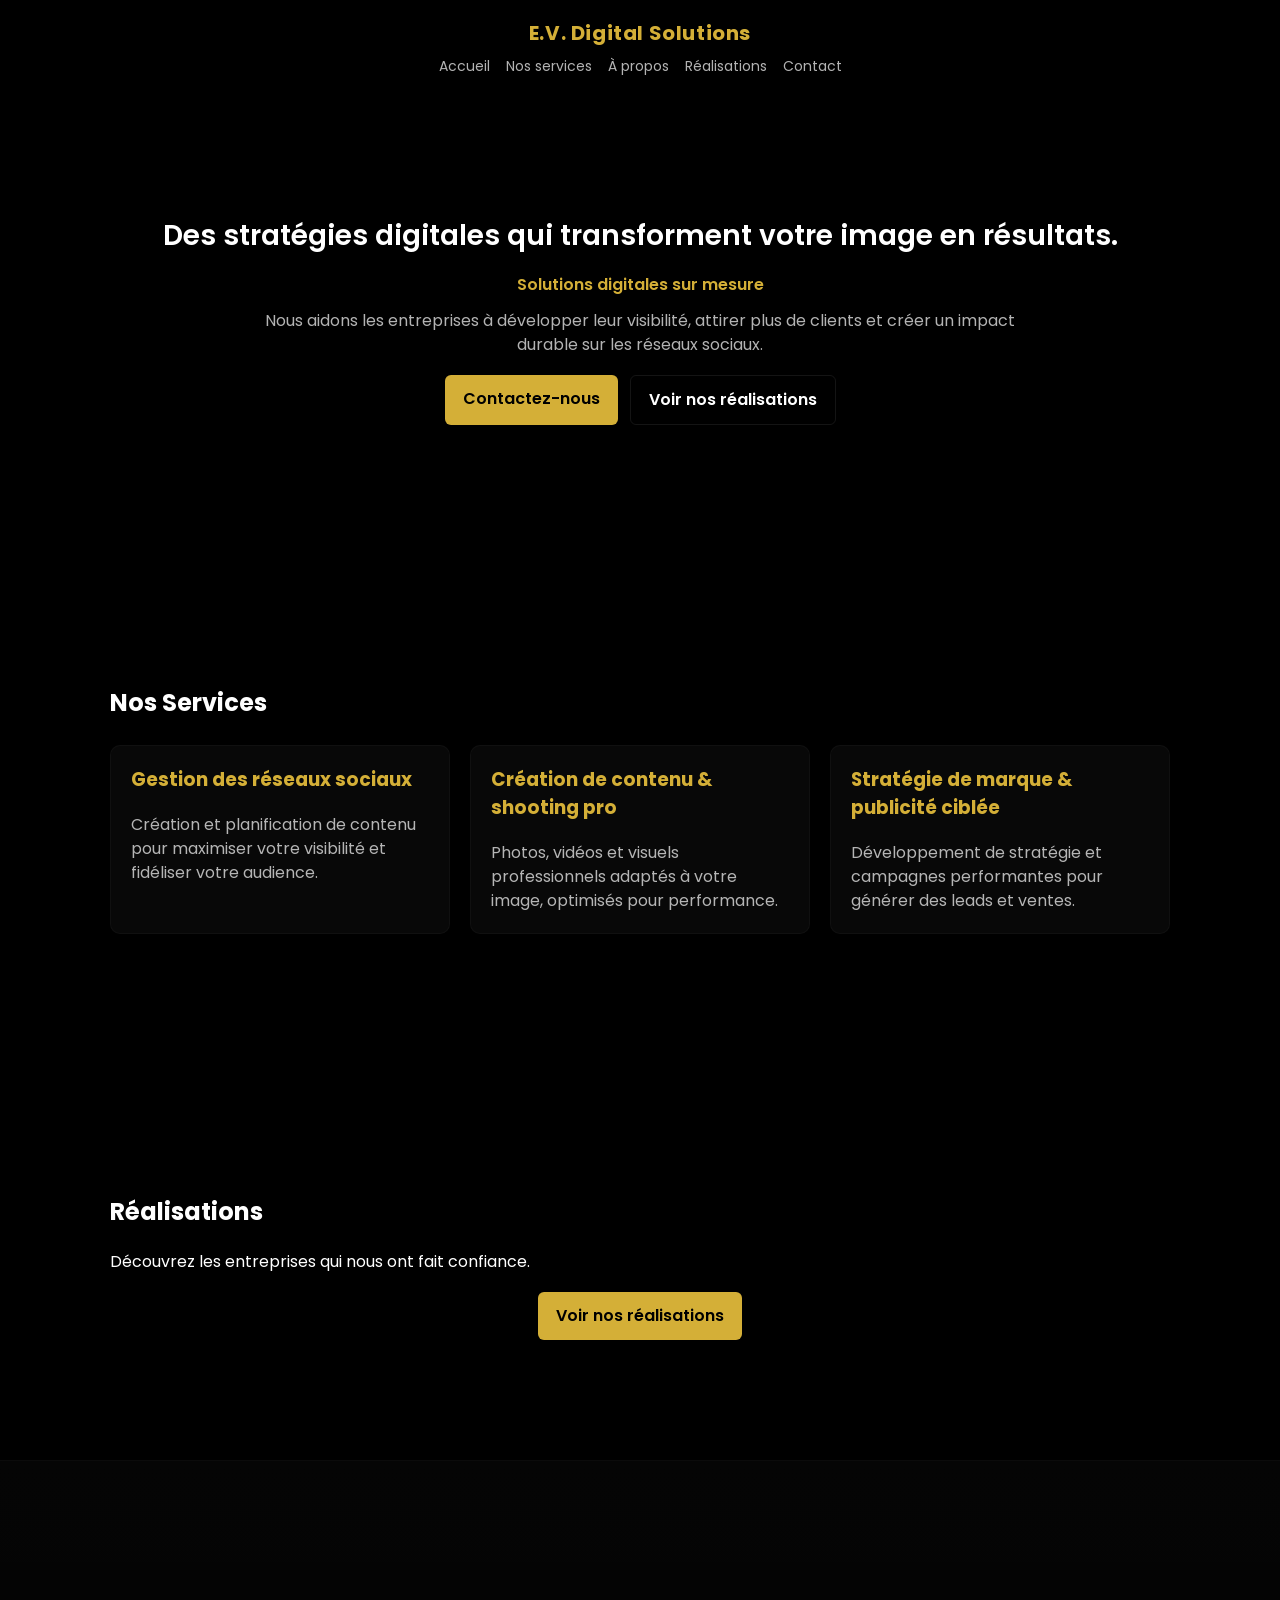
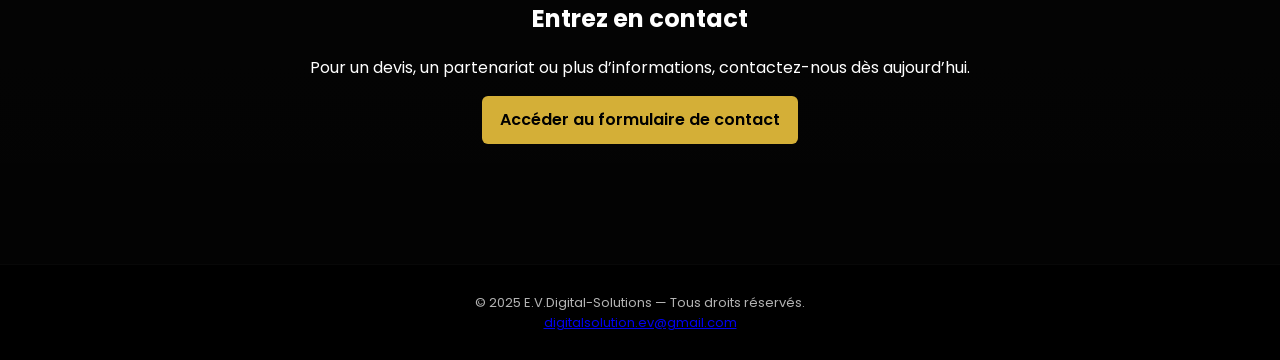
==== index.html @ 48e2d367 "Fix title and logo text formatting" ====
<!doctype html>
<html lang="fr">
<head>
  <meta charset="utf-8" />
  <meta name="viewport" content="width=device-width,initial-scale=1" />
  <title>E.V. Digital Solutions</title>
  <link href="https://fonts.googleapis.com/css2?family=Poppins:wght@300;400;600;700&display=swap" rel="stylesheet">
  <link rel="stylesheet" href="styles.css">
</head>
<body>
  <header class="site-header">
    <div class="logo">E.V. Digital Solutions</div>
    <nav class="nav">
      <a href="#home">Accueil</a>
      <a href="#services">Nos services</a>
      <a href="about.html">À propos</a>
      <a href="#work">Réalisations</a>
      <a href="contact.html">Contact</a>
    </nav>
  </header>

  <main>
    <section id="home" class="hero section">
      <div class="container">
        <h1>Des stratégies digitales qui transforment votre image en résultats.</h1>
        <p class="tagline">Solutions digitales sur mesure</p>
        <p class="lead">Nous aidons les entreprises à développer leur visibilité, attirer plus de clients et créer un impact durable sur les réseaux sociaux.</p>
        <div class="cta-row">
          <a class="btn btn-primary" href="contact.html">Contactez-nous</a>
          <a class="btn btn-outline" id="portfolio-btn" href="https://www.behance.net/a407f34e" target="_blank">Voir nos réalisations</a>
        </div>
      </div>
    </section>

    <section id="services" class="section services">
      <div class="container">
        <h2>Nos Services</h2>
        <div class="cards">
          <div class="card reveal">
            <h3>Gestion des réseaux sociaux</h3>
            <p>Création et planification de contenu pour maximiser votre visibilité et fidéliser votre audience.</p>
          </div>
          <div class="card reveal">
            <h3>Création de contenu & shooting pro</h3>
            <p>Photos, vidéos et visuels professionnels adaptés à votre image, optimisés pour performance.</p>
          </div>
          <div class="card reveal">
            <h3>Stratégie de marque & publicité ciblée</h3>
            <p>Développement de stratégie et campagnes performantes pour générer des leads et ventes.</p>
          </div>
        </div>
      </div>
    </section>

    <section id="work" class="section work">
      <div class="container">
        <h2>Réalisations</h2>
        <p>Découvrez les entreprises qui nous ont fait confiance.</p>
        <div class="work-cta">
          <a class="btn btn-primary" id="portfolio-link" href="https://www.behance.net/a407f34e" target="_blank">Voir nos réalisations</a>
        </div>
      </div>
    </section>

    <section id="contact-brief" class="section contact-brief">
      <div class="container">
        <h2>Entrez en contact</h2>
        <p>Pour un devis, un partenariat ou plus d’informations, contactez-nous dès aujourd’hui.</p>
        <a class="btn btn-primary" href="contact.html">Accéder au formulaire de contact</a>
      </div>
    </section>
  </main>

  <footer class="site-footer">
    <div>© 2025 E.V.Digital-Solutions — Tous droits réservés.</div>
    <div><a class="email-link" href="mailto:digitalsolution.ev@gmail.com">digitalsolution.ev@gmail.com</a></div>
  </footer>

  <script src="script.js"></script>
</body>
</html>
---- styles.css ----
:root{
  --bg:#000000;
  --text:#ffffff;
  --gold:#d4af37;
  --muted:rgba(255,255,255,0.7);
  --maxw:1100px;
  --radius:8px;
  font-family: 'Poppins', system-ui, -apple-system, 'Segoe UI', Roboto, 'Helvetica Neue', Arial;
}

*{box-sizing:border-box}
html,body{height:100%}
body{
  margin:0;
  background:var(--bg);
  color:var(--text);
  -webkit-font-smoothing:antialiased;
  -moz-osx-font-smoothing:grayscale;
  line-height:1.5;
}

.container{max-width:var(--maxw);margin:0 auto;padding:60px 20px}
.narrow{max-width:720px}

.site-header{
  position:sticky;top:0;z-index:30;
  background:linear-gradient(90deg, rgba(0,0,0,0.9), rgba(0,0,0,0.85));
  backdrop-filter: blur(4px);
  padding:18px 20px;
  display:flex;align-items:center;justify-content:center;flex-direction:column;
}

.logo{
  color:var(--gold);
  font-weight:700;
  font-size:20px;
  letter-spacing:0.6px;
}

.nav{margin-top:8px;display:flex;gap:16px}
.nav a{color:var(--muted);text-decoration:none;font-size:14px}
.nav a:hover{color:var(--gold)}

.hero{padding:80px 0 40px;text-align:center}
.hero h1{font-size:28px;margin:0 0 12px;font-weight:600}
.tagline{color:var(--gold);font-weight:600;margin-bottom:12px}
.lead{color:var(--muted);max-width:760px;margin:0 auto 18px}

.cta-row{display:flex;gap:12px;justify-content:center;flex-wrap:wrap;margin-top:12px}
.btn{display:inline-block;padding:12px 18px;border-radius:6px;text-decoration:none;font-weight:600}
.btn-primary{background:var(--gold);color:#000}
.btn-outline{border:1px solid rgba(255,255,255,0.08);color:var(--text);background:transparent}

.section{padding:60px 0}
.services .cards{display:grid;grid-template-columns:repeat(auto-fit,minmax(220px,1fr));gap:20px;margin-top:24px}
.card{background:rgba(255,255,255,0.03);padding:20px;border-radius:10px;border:1px solid rgba(255,255,255,0.03)}
.card h3{margin-top:0;color:var(--gold)}
.card p{color:var(--muted);margin-bottom:0}

/* work */
.work .work-cta{margin-top:18px;display:flex;gap:12px;justify-content:center}

/* contact brief */
.contact-brief{background:linear-gradient(180deg, rgba(255,255,255,0.02), rgba(255,255,255,0.01));text-align:center;border-top:1px solid rgba(255,255,255,0.03)}

/* footer */
.site-footer{padding:28px 20px;text-align:center;border-top:1px solid rgba(255,255,255,0.03);color:var(--muted);font-size:13px}

/* contact page */
.contact-page .contact-form{display:flex;flex-direction:column;gap:12px;margin-top:18px}
.contact-form input,.contact-form textarea{background:rgba(255,255,255,0.02);border:1px solid rgba(255,255,255,0.04);color:var(--text);padding:12px;border-radius:6px}
.contact-form label{font-size:13px;color:var(--muted)}
.small{color:var(--muted);font-size:13px;margin-top:12px}

/* reveal animation */
.reveal{opacity:0;transform:translateY(10px);transition:opacity .6s ease,transform .6s ease}
.reveal.visible{opacity:1;transform:none}/* Styles spécifiques pour la page À propos */
.about-section {
  padding: 100px 20px;
  background-color: #000;
  color: #fff;
  text-align: left;
}

.about-section h1 {
  color: #d4af37; /* doré */
  font-size: 2.2rem;
  margin-bottom: 20px;
  text-align: center;
}

.about-section h2 {
  color: #d4af37;
  margin-top: 30px;
  margin-bottom: 10px;
}

.about-section p {
  line-height: 1.8;
  max-width: 900px;
  margin: 0 auto 20px auto;
}

.cta-container {
  text-align: center;
  margin-top: 40px;
}

/* responsive */
@media (max-width:720px){
  .container{padding:36px 18px}
  .hero h1{font-size:20px}
  .nav{flex-wrap:wrap;gap:8px}
}
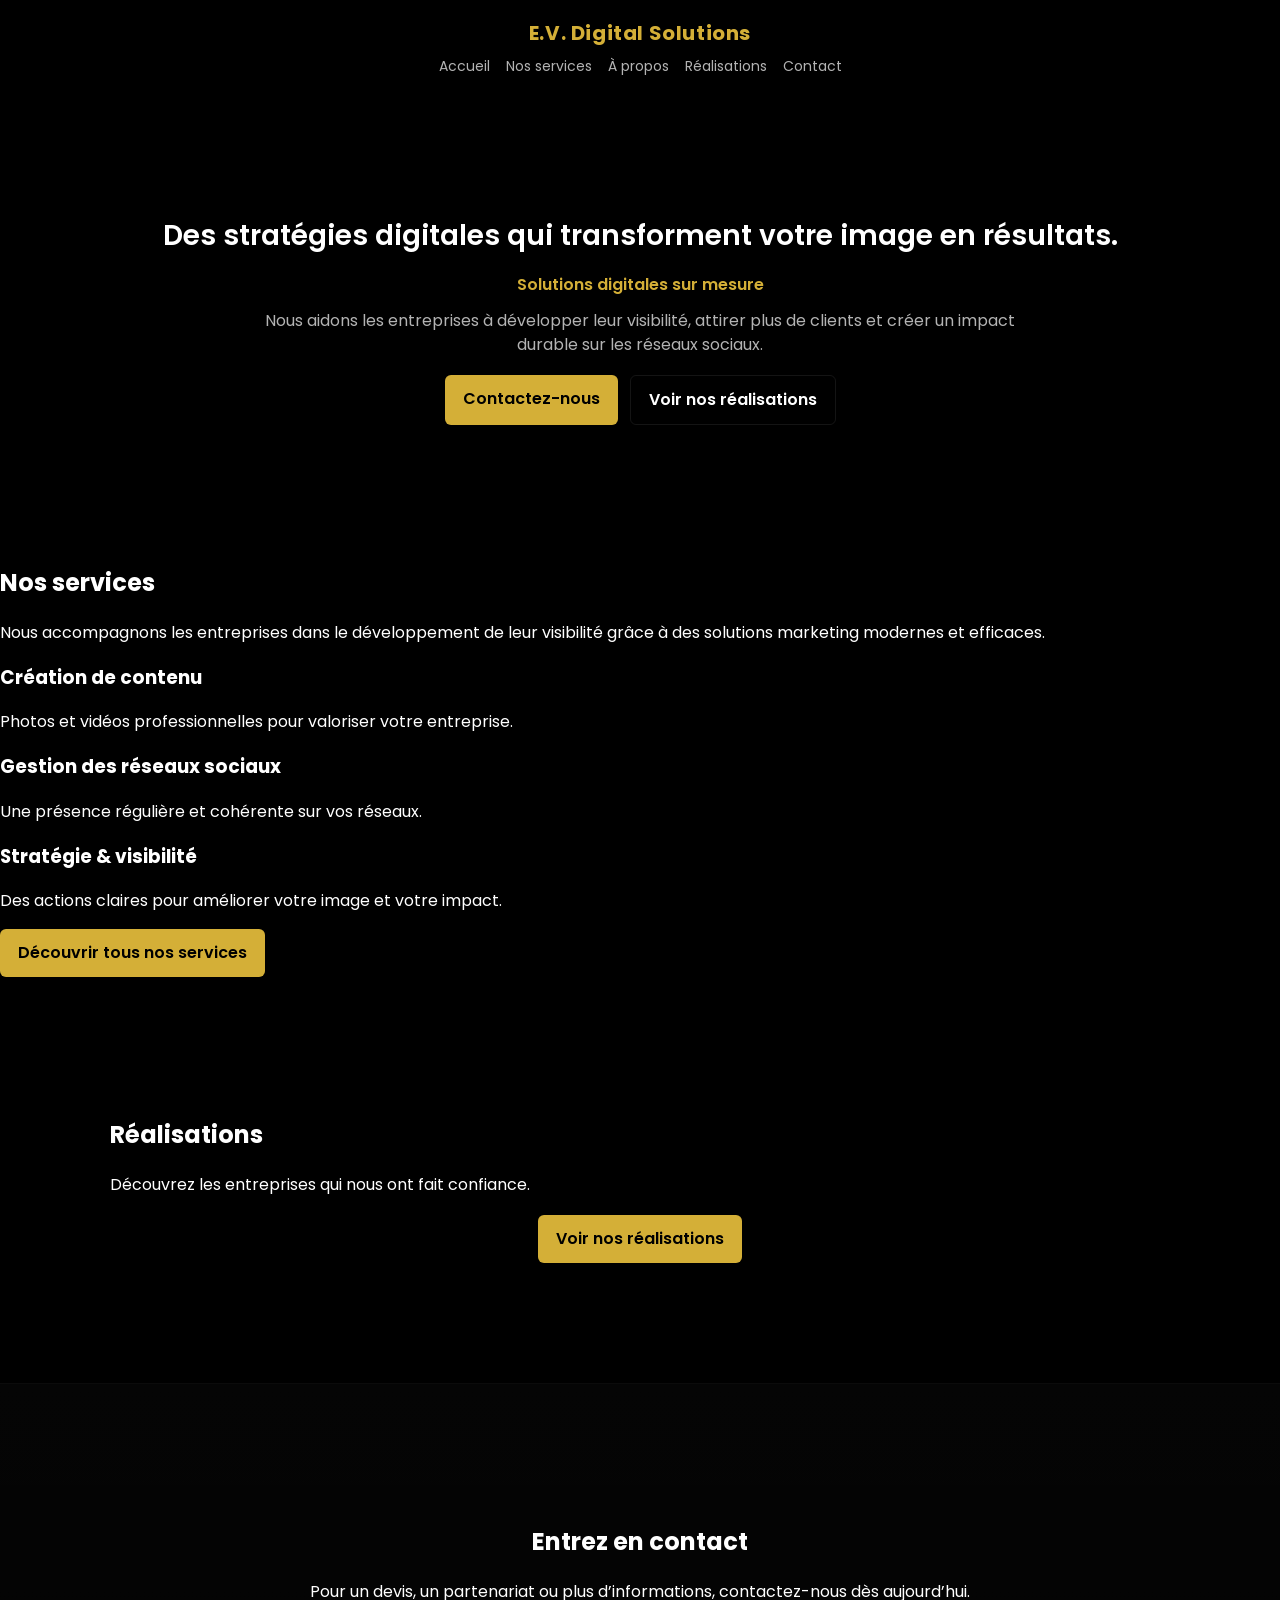
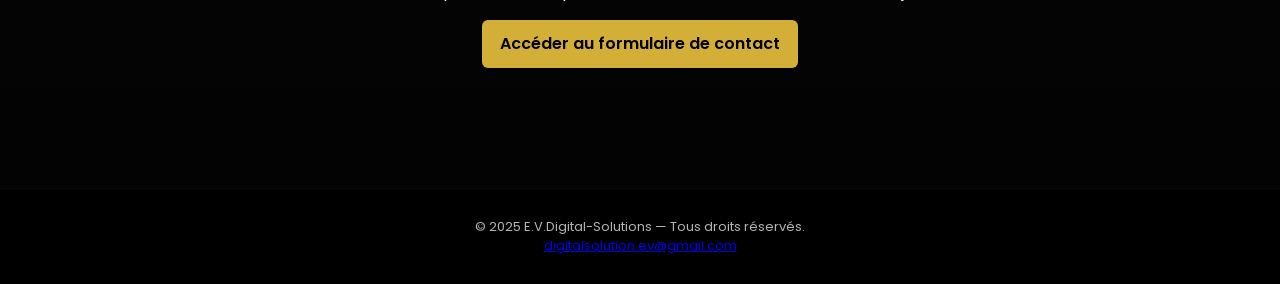
==== commit f0328269: "Update services section to services preview Replaced the services section with a new services previe" ====
--- a/index.html
+++ b/index.html
@@ -32,26 +32,34 @@
       </div>
     </section>
 
-    <section id="services" class="section services">
-      <div class="container">
-        <h2>Nos Services</h2>
-        <div class="cards">
-          <div class="card reveal">
-            <h3>Gestion des réseaux sociaux</h3>
-            <p>Création et planification de contenu pour maximiser votre visibilité et fidéliser votre audience.</p>
-          </div>
-          <div class="card reveal">
-            <h3>Création de contenu & shooting pro</h3>
-            <p>Photos, vidéos et visuels professionnels adaptés à votre image, optimisés pour performance.</p>
-          </div>
-          <div class="card reveal">
-            <h3>Stratégie de marque & publicité ciblée</h3>
-            <p>Développement de stratégie et campagnes performantes pour générer des leads et ventes.</p>
-          </div>
-        </div>
-      </div>
-    </section>
+<section id="services-preview" class="services">
+  <h2>Nos services</h2>
+  <p>
+    Nous accompagnons les entreprises dans le développement de leur visibilité
+    grâce à des solutions marketing modernes et efficaces.
+  </p>
 
+  <div class="services-grid">
+    <div class="service-item">
+      <h3>Création de contenu</h3>
+      <p>Photos et vidéos professionnelles pour valoriser votre entreprise.</p>
+    </div>
+
+    <div class="service-item">
+      <h3>Gestion des réseaux sociaux</h3>
+      <p>Une présence régulière et cohérente sur vos réseaux.</p>
+    </div>
+
+    <div class="service-item">
+      <h3>Stratégie & visibilité</h3>
+      <p>Des actions claires pour améliorer votre image et votre impact.</p>
+    </div>
+  </div>
+
+  <a href="services.html" class="btn btn-primary">
+    Découvrir tous nos services
+  </a>
+</section>
     <section id="work" class="section work">
       <div class="container">
         <h2>Réalisations</h2>
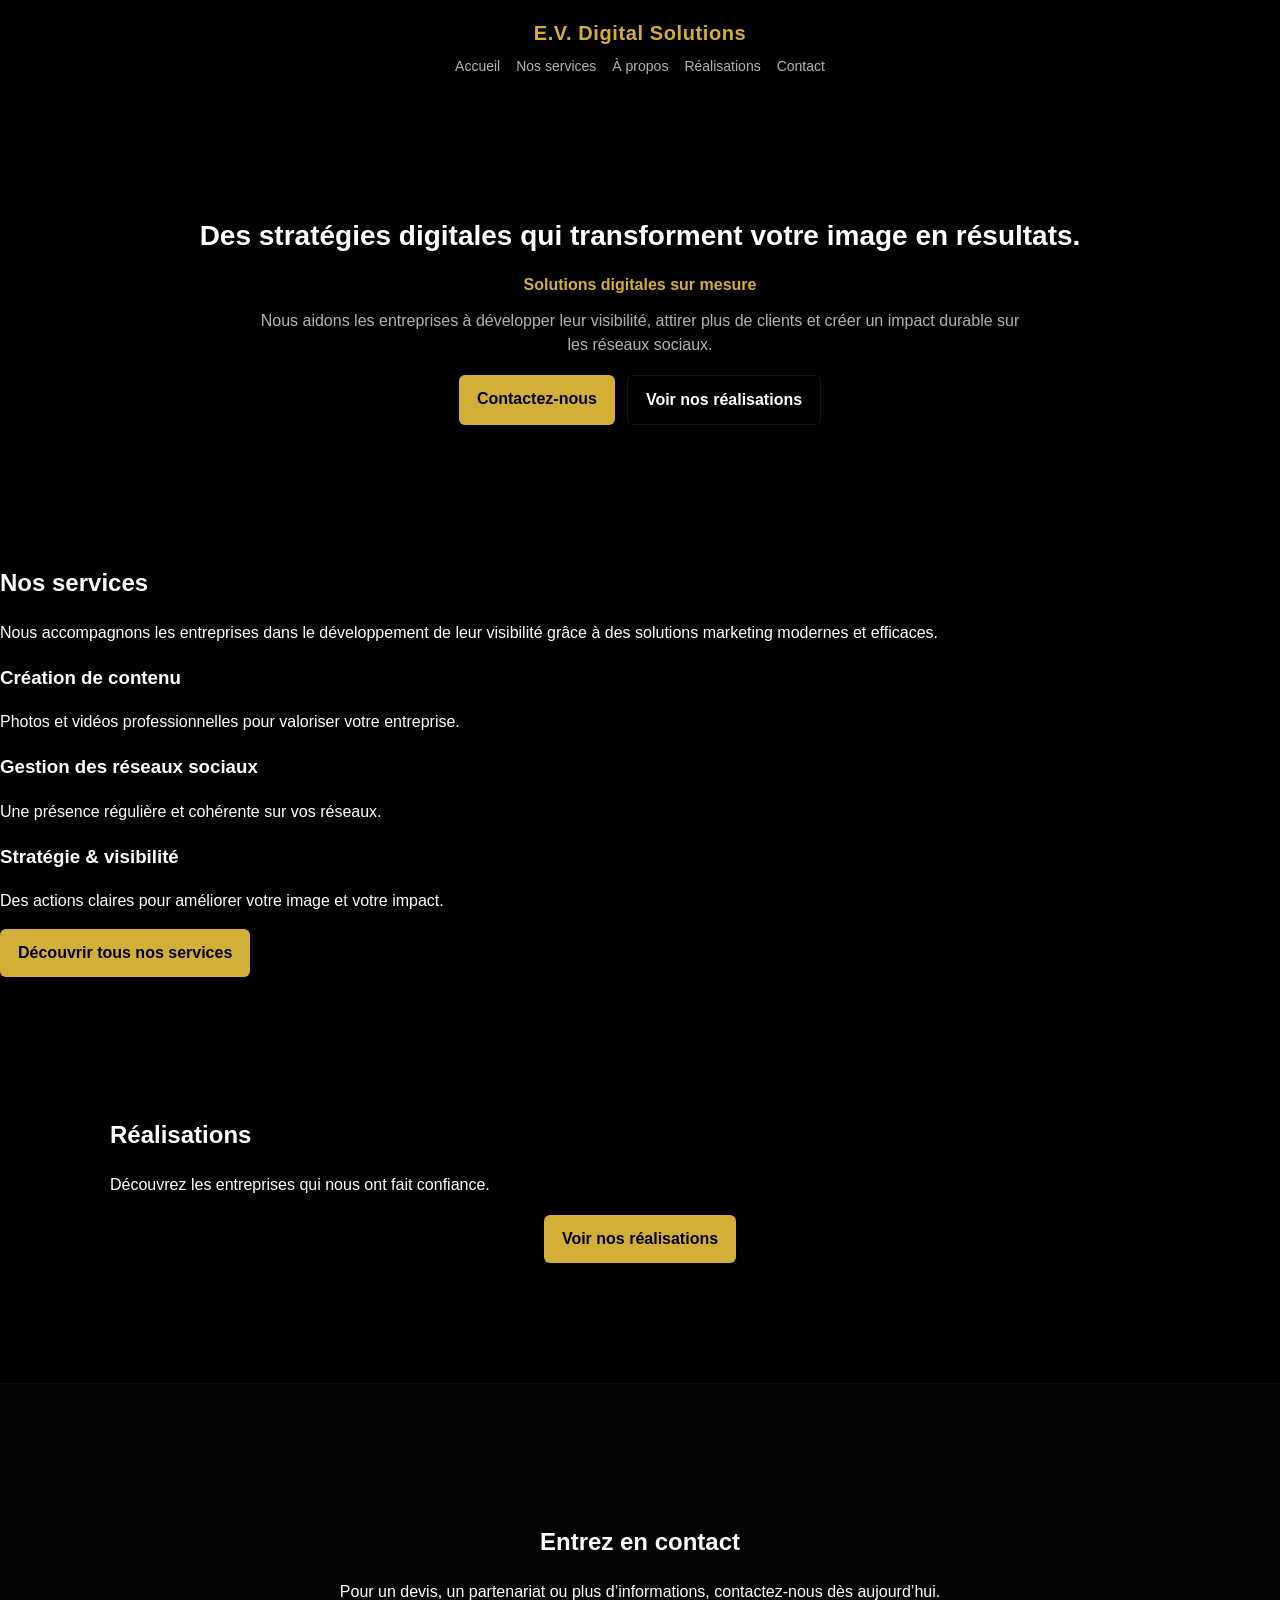
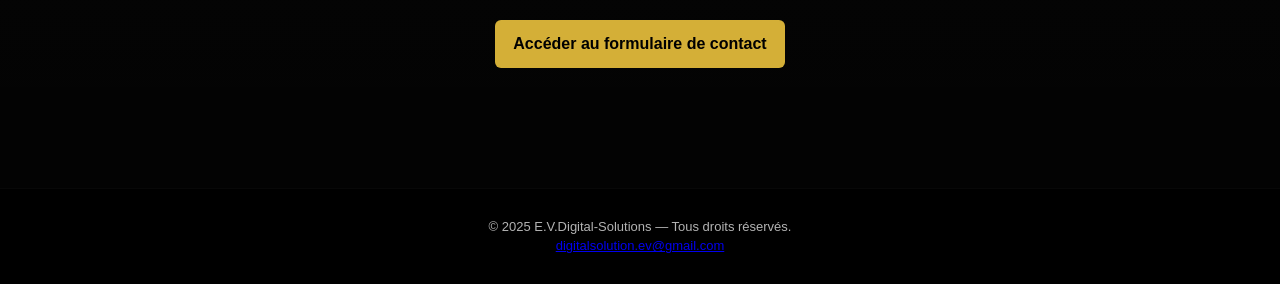
==== commit fe553a11: "Update index.html" ====
--- a/index.html
+++ b/index.html
@@ -12,7 +12,7 @@
     <div class="logo">E.V. Digital Solutions</div>
     <nav class="nav">
       <a href="#home">Accueil</a>
-      <a href="#services">Nos services</a>
+      <a href="services.html">Nos services</a>
       <a href="about.html">À propos</a>
       <a href="#work">Réalisations</a>
       <a href="contact.html">Contact</a>
--- a/styles.css
+++ b/styles.css
@@ -113,3 +113,26 @@
   .hero h1{font-size:20px}
   .nav{flex-wrap:wrap;gap:8px}
 }
+body {
+  margin: 0;
+  font-family: 'Arial', sans-serif;
+  background-color: #000;
+  color: #fff;
+}
+.services-page {
+  padding: 80px 10%;
+}
+
+.service-block {
+  margin-bottom: 40px;
+}
+
+.service-block h2 {
+  color: #d4af37; /* doré */
+  margin-bottom: 10px;
+}
+
+.service-block p {
+  color: #ddd;
+  line-height: 1.6;
+}
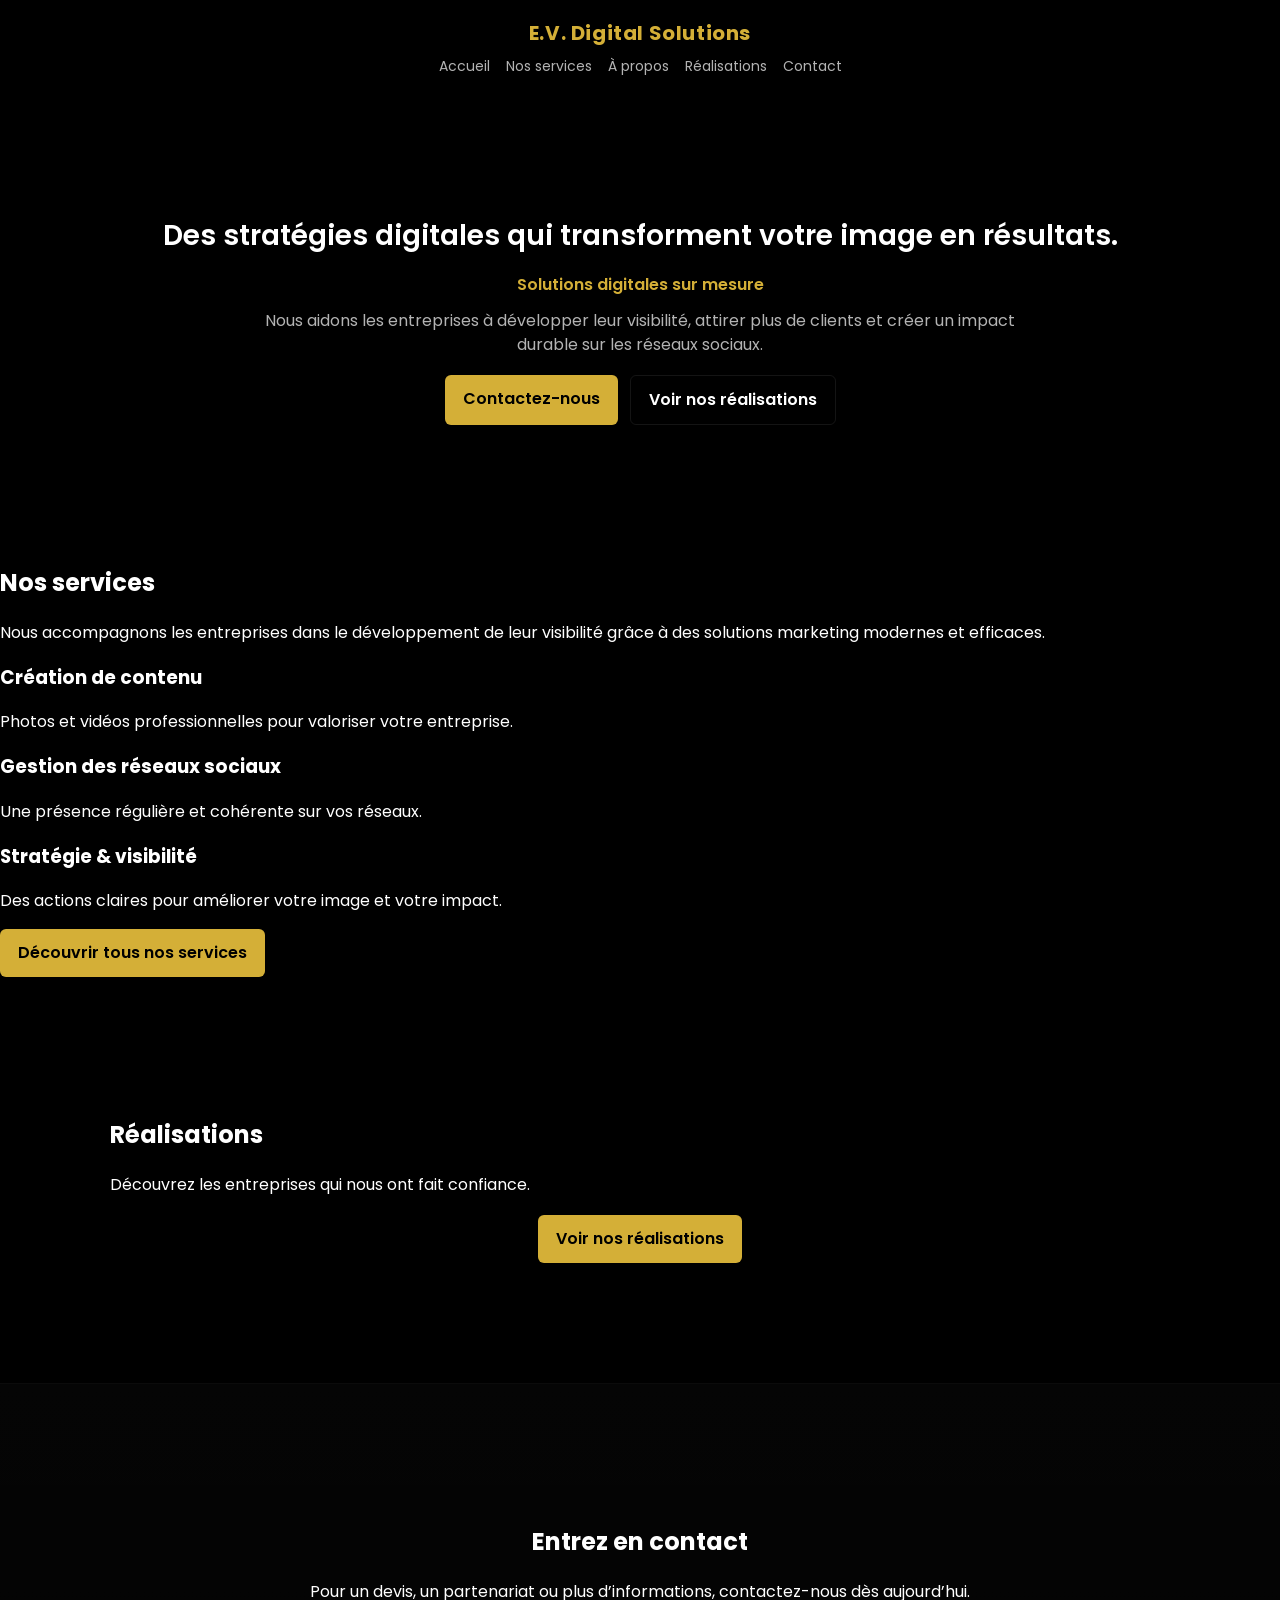
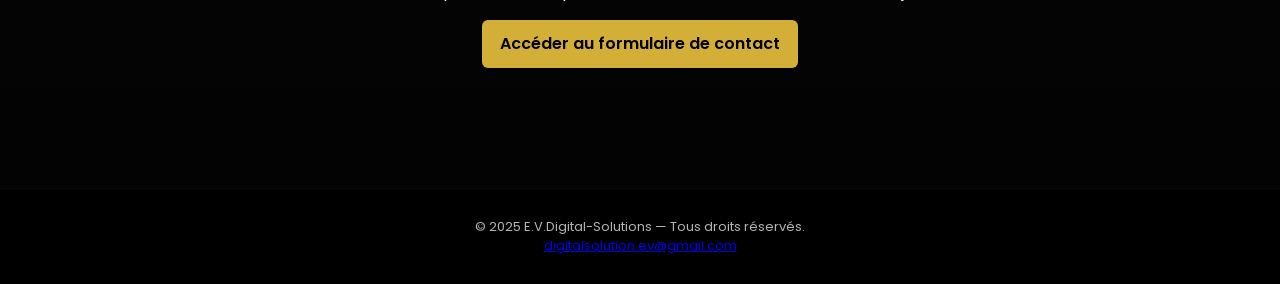
==== commit bdd4b70a: "Remove id from services section in index.html" ====
--- a/index.html
+++ b/index.html
@@ -32,7 +32,7 @@
       </div>
     </section>
 
-<section id="services-preview" class="services">
+<section class="services">
   <h2>Nos services</h2>
   <p>
     Nous accompagnons les entreprises dans le développement de leur visibilité
--- a/styles.css
+++ b/styles.css
@@ -113,26 +113,34 @@
   .hero h1{font-size:20px}
   .nav{flex-wrap:wrap;gap:8px}
 }
-body {
-  margin: 0;
-  font-family: 'Arial', sans-serif;
+/* PAGE SERVICES */
+.services-page {
   background-color: #000;
   color: #fff;
 }
-.services-page {
-  padding: 80px 10%;
+
+.services-section {
+  padding: 100px 20px;
+  text-align: center;
+}
+
+.services-section h1 {
+  color: #d4af37;
+  margin-bottom: 60px;
 }
 
 .service-block {
-  margin-bottom: 40px;
+  max-width: 900px;
+  margin: 0 auto 50px auto;
 }
 
 .service-block h2 {
-  color: #d4af37; /* doré */
-  margin-bottom: 10px;
+  color: #d4af37;
+  margin-bottom: 15px;
 }
 
 .service-block p {
   color: #ddd;
-  line-height: 1.6;
+  line-height: 1.7;
+  font-size: 16px;
 }
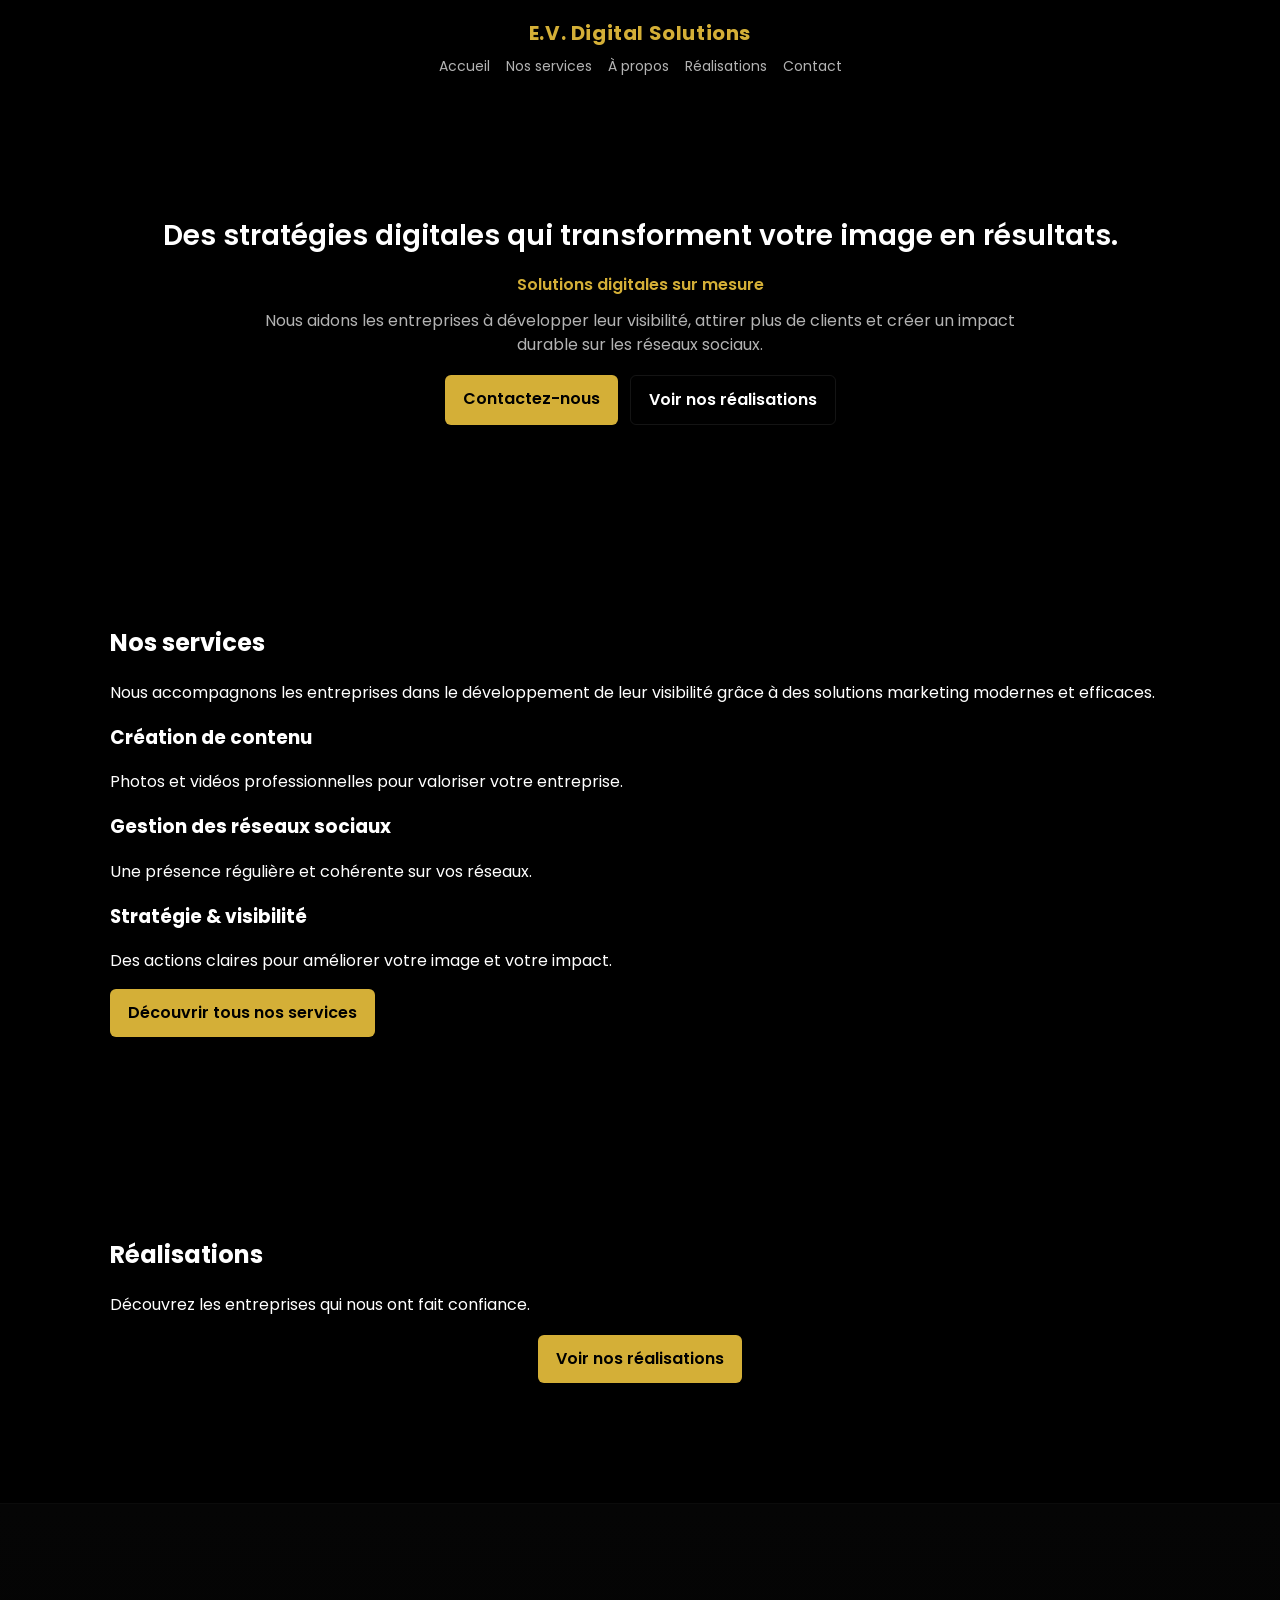
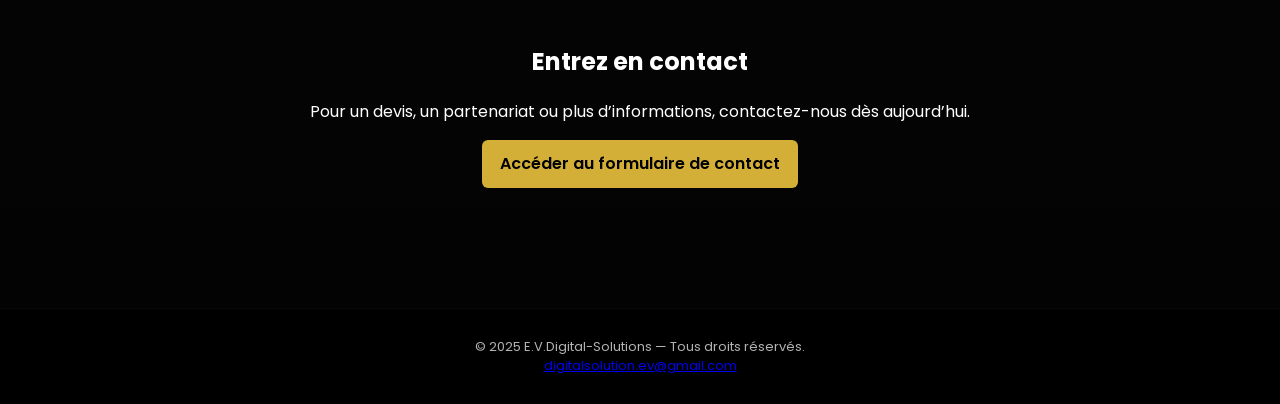
==== commit e63ccf56: "Add services section to index.html" ====
--- a/index.html
+++ b/index.html
@@ -33,6 +33,7 @@
     </section>
 
 <section class="services">
+  <div class="container">
   <h2>Nos services</h2>
   <p>
     Nous accompagnons les entreprises dans le développement de leur visibilité
